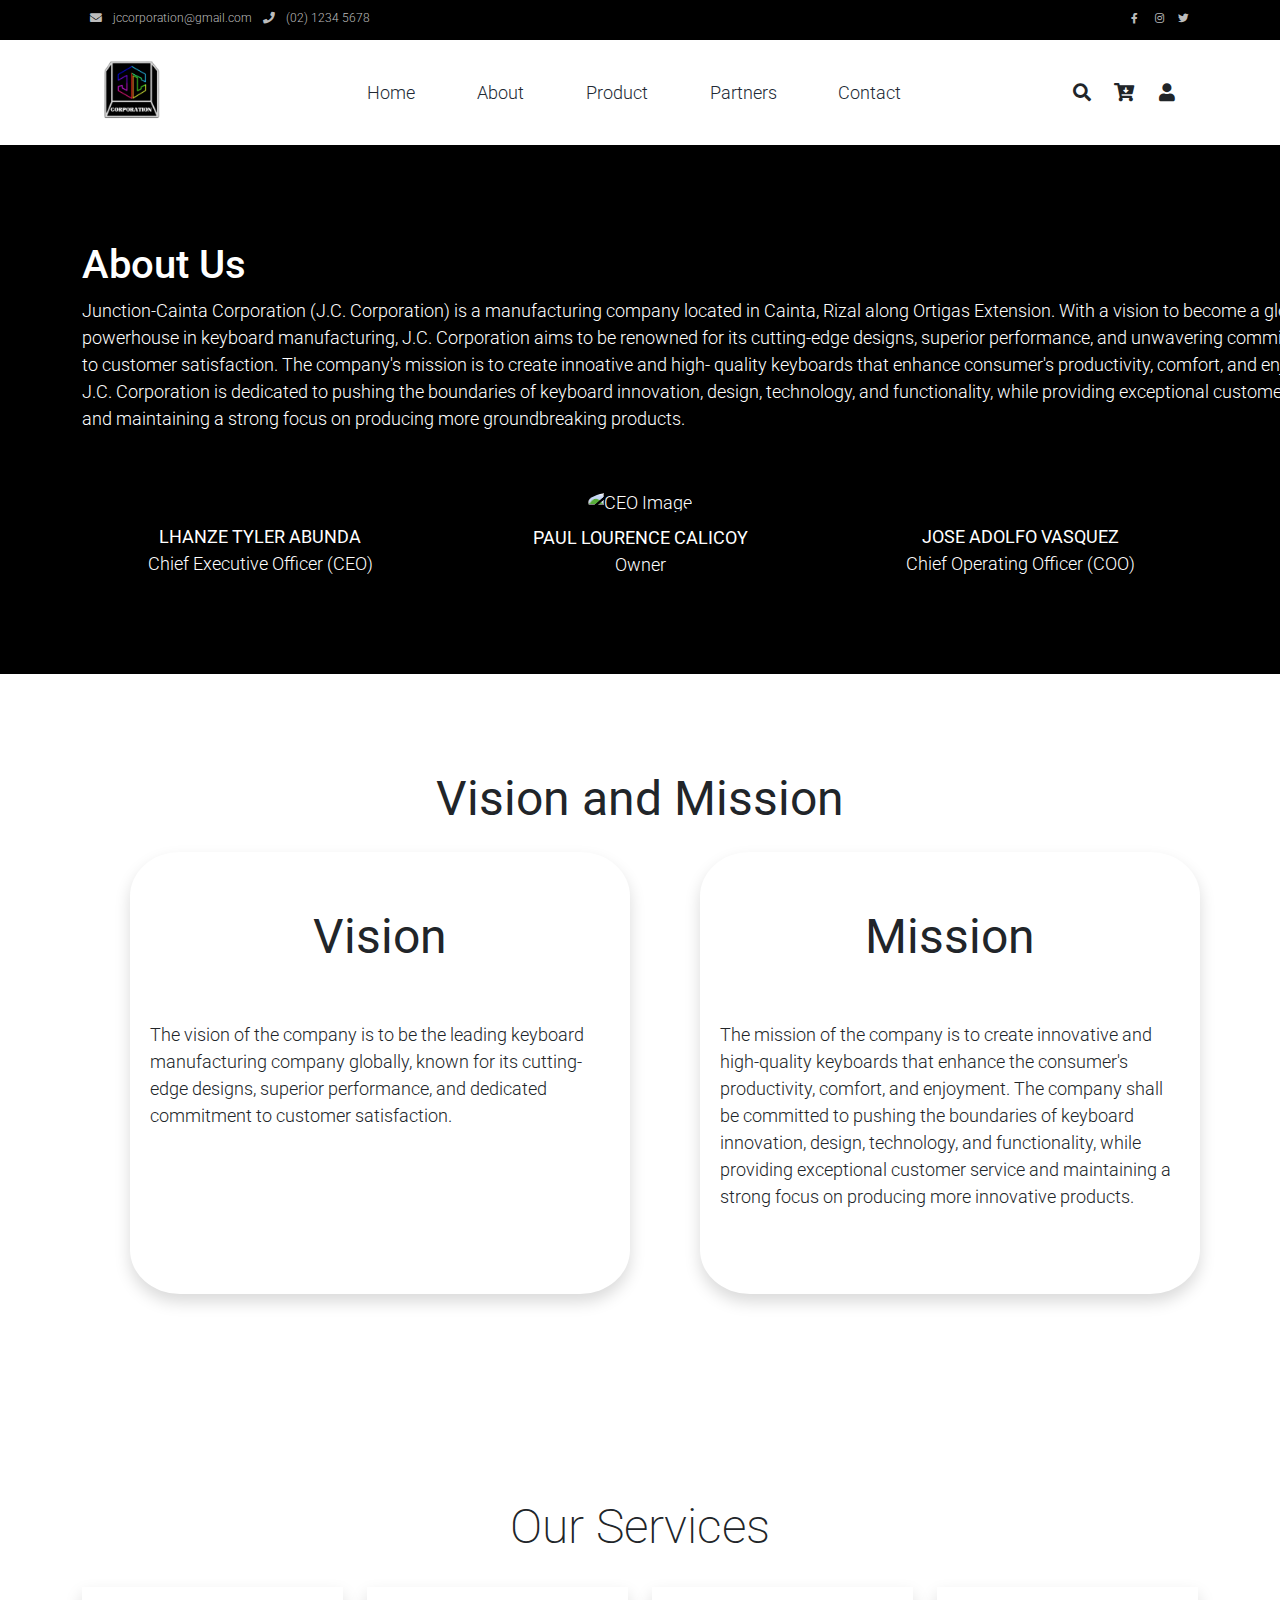
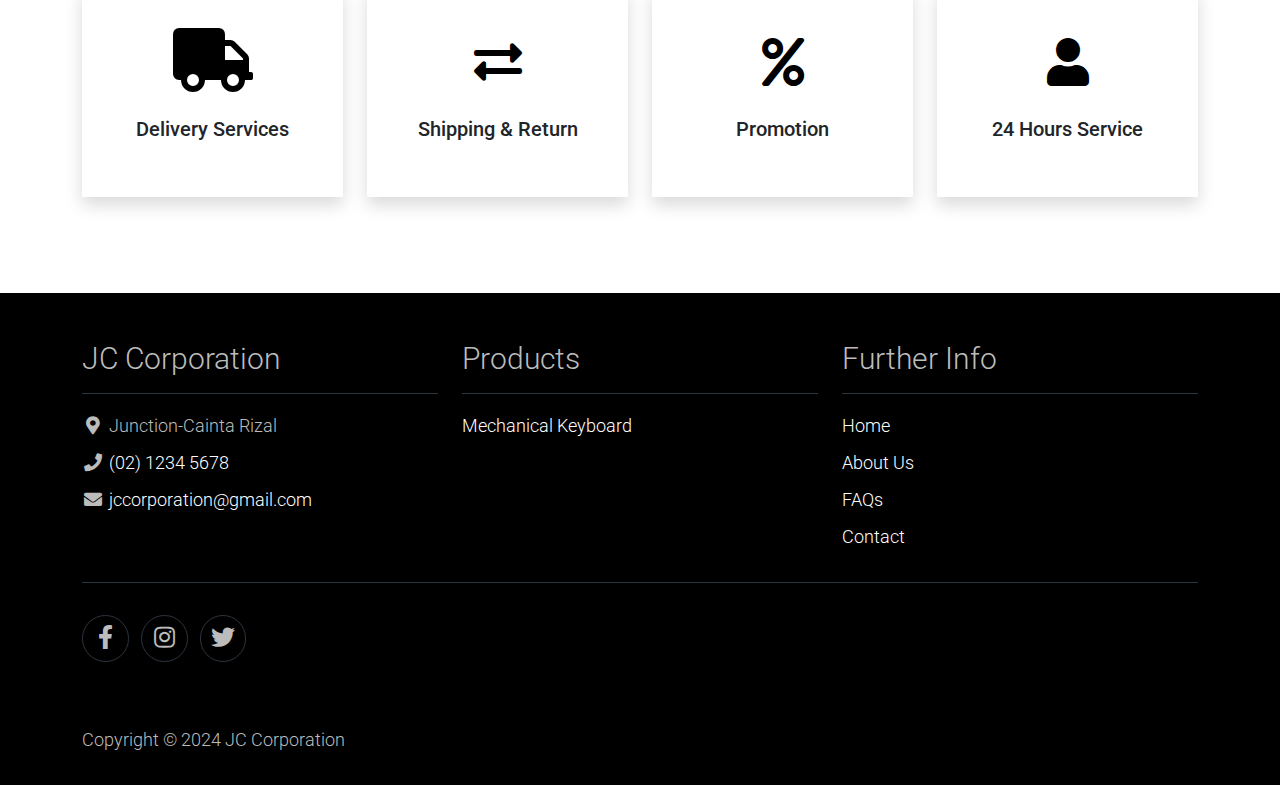
==== About.html @ bfe40055 "About.html" ====
<!DOCTYPE html>
<html lang="en">

<head>
    <title>JC Corporation - About Page</title>
    <meta charset="utf-8">
    <meta name="viewport" content="width=device-width, initial-scale=1">
    <link rel="apple-touch-icon" href="assets/img/apple-icon.png">
    <link rel="shortcut icon" type="image/x-icon" href="Logo.png">
    <link rel="stylesheet" href="assets/css/bootstrap.min.css">
    <link rel="stylesheet" href="assets/css/templatemo.css">
    <link rel="stylesheet" href="assets/css/custom.css">
    <link rel="stylesheet" href="https://fonts.googleapis.com/css2?family=Roboto:wght@100;200;300;400;500;700;900&display=swap">
    <link rel="stylesheet" href="assets/css/fontawesome.min.css">

<style>
    img {
        width: 100px;
        height: auto;
    }
    .a-link:hover {
        text-decoration: underline;
    }
</style>
</head>

<body>
    <nav class="navbar navbar-expand-lg bg-dark navbar-light d-none d-lg-block" id="templatemo_nav_top">
        <div class="container text-light">
            <div class="w-100 d-flex justify-content-between">
                <div>
                    <i class="fa fa-envelope mx-2"></i>
                    <a class="navbar-sm-brand text-light text-decoration-none" href="mailto:info@company.com">jccorporation@gmail.com</a>
                    <i class="fa fa-phone mx-2"></i>
                    <a class="navbar-sm-brand text-light text-decoration-none" href="tel:010-020-0340">(02) 1234 5678</a>
                </div>
                <div>
                    <a class="text-light" href="https://fb.com/templatemo" target="_blank" rel="sponsored"><i class="fab fa-facebook-f fa-sm fa-fw me-2"></i></a>
                    <a class="text-light" href="https://www.instagram.com/" target="_blank"><i class="fab fa-instagram fa-sm fa-fw me-2"></i></a>
                    <a class="text-light" href="https://twitter.com/" target="_blank"><i class="fab fa-twitter fa-sm fa-fw me-2"></i></a>
                </div>
            </div>
        </div>
    </nav>

    <nav class="navbar navbar-expand-lg navbar-light shadow" id="templatemo_main_nav">
        <div class="container d-flex justify-content-between align-items-center">

            <a class="navbar-brand text-success logo h1 align-self-center" href="index.html">
                <img src="Logo.png" alt="">
            </a>

            <button class="navbar-toggler border-0" type="button" data-bs-toggle="collapse" data-bs-target="#templatemo_main_nav" aria-controls="navbarSupportedContent" aria-expanded="false" aria-label="Toggle navigation">
                <span class="navbar-toggler-icon"></span>
            </button>

            <div class="align-self-center collapse navbar-collapse flex-fill  d-lg-flex justify-content-lg-between" id="templatemo_main_nav">
                <div class="flex-fill">
                    <ul class="nav navbar-nav d-flex justify-content-between mx-lg-auto">
                        <li class="nav-item">
                            <a class="a-link nav-link" href="index.html">Home</a>
                        </li>
                        <li class="nav-item">
                            <a class="a-link nav-link" href="About.html">About</a>
                        </li>
                        <li class="nav-item">
                            <a class="a-link nav-link" href="Product.html">Product</a>
                        </li>
                        <li class="nav-item">
                            <a class="a-link nav-link" href="Partners.html">Partners</a>
                        </li>
                        <li class="nav-item">
                            <a class="a-link nav-link" href="Contacts.html">Contact</a>
                        </li>
                    </ul>
                </div>
                <div class="navbar align-self-center d-flex">
                    <div class="d-lg-none flex-sm-fill mt-3 mb-4 col-7 col-sm-auto pr-3">
                        <div class="input-group">
                            <input type="text" class="form-control" id="inputMobileSearch" placeholder="Search ...">
                            <div class="input-group-text">
                                <i class="fa fa-fw fa-search"></i>
                            </div>
                        </div>
                    </div>
                    <a class="nav-icon d-none d-lg-inline" href="#" data-bs-toggle="modal" data-bs-target="#templatemo_search">
                        <i class="fa fa-fw fa-search text-dark mr-2"></i>
                    </a>
                    <a class="nav-icon position-relative text-decoration-none" href="#">
                        <i class="fa fa-fw fa-cart-arrow-down text-dark mr-1"></i>
                        <span class="position-absolute top-0 left-100 translate-middle badge rounded-pill bg-light text-dark"></span>
                    </a>
                    <a class="nav-icon position-relative text-decoration-none" href="#">
                        <i class="fa fa-fw fa-user text-dark mr-3"></i>
                        <span class="position-absolute top-0 left-100 translate-middle badge rounded-pill bg-light text-dark"></span>
                    </a>
                </div>
            </div>

        </div>
    </nav>


    <div class="modal fade bg-white" id="templatemo_search" tabindex="-1" role="dialog" aria-labelledby="exampleModalLabel" aria-hidden="true">
        <div class="modal-dialog modal-lg" role="document">
            <div class="w-100 pt-1 mb-5 text-right">
                <button type="button" class="btn-close" data-bs-dismiss="modal" aria-label="Close"></button>
            </div>
            <form action="" method="get" class="modal-content modal-body border-0 p-0">
                <div class="input-group mb-2">
                    <input type="text" class="form-control" id="inputModalSearch" name="q" placeholder="Search ...">
                    <button type="submit" class="input-group-text bg-success text-light">
                        <i class="fa fa-fw fa-search text-white"></i>
                    </button>
                </div>
            </form>
        </div>
    </div>



     <section class="bg-success py-5">
    <div class="container">
        <div class="row align-items-center py-5">
            <div class="col-md-8 text-white">
                <h1>About Us</h1>
                <p style="white-space: nowrap; margin-bottom: 40px;">
                    Junction-Cainta Corporation (J.C. Corporation) is a manufacturing company located in Cainta, Rizal along Ortigas Extension.
                    With a vision to become a global <br>powerhouse in keyboard manufacturing, J.C. Corporation aims to be renowned for its cutting-edge designs,
                    superior performance, and unwavering commitment <br>to customer satisfaction. The company's mission is to create innoative and high- 
                    quality keyboards that enhance consumer's productivity, comfort, and enjoyment. <br> J.C. Corporation is dedicated to pushing the boundaries of 
                    keyboard innovation, design, technology, and functionality, while providing exceptional customer service <br> and maintaining a strong focus on producing 
                    more groundbreaking products.
                </p>
            </div> 
            <div class="col-md-12 text-center text-white mt-3">
                <div class="row">
                    <div class="col-md-4">
                        <img src="LA.png" alt="" style="width: 250px; height: auto; border-radius: 50%;">
                        <div class="mt-2">
                            <b>LHANZE TYLER ABUNDA</b><br>
                            <span>Chief Executive Officer (CEO)</span>
                        </div>
                    </div>
                    <div class="col-md-4 text-center text-white">
                        <img src="ha.png" style="width: 250px; height: auto; border-radius: 50%;" alt="CEO Image">
                        <div class="mt-2">
                            <b>PAUL LOURENCE CALICOY</b><br>
                            <span>Owner</span>
                        </div>
                    </div>
                    <div class="col-md-4">
                        <img src="JV.png" alt="" style="width: 250px; height: auto; border-radius: 50%;">
                        <div class="mt-2">
                            <b>JOSE ADOLFO VASQUEZ</b><br>
                            <span>Chief Operating Officer (COO)</span>
                        </div>
                    </div>
                </div>
            </div>
        </div>
    </div>
</section>

<section class="container py-5">
    <div class="row text-center pt-5 pb-3">
        <div class="col-lg-6 m-auto">
            <h1 class="h1"><b>Vision and Mission</b></h1>
        </div>
    </div>
    <div class="row" style="margin-bottom: 60px;">

            <div class="col-md-5 mx-auto">
                <div class="h-100 py-5 services-icon-wap shadow" style="width: 500px; border-radius: 10%;">
                    <div class="h1 text-success text-center"></div>
                    <h1 class="h1 text-center"><b>Vision</b></h1><br>
                    <p style="padding: 20px;">The vision of the company is to be the leading keyboard manufacturing company globally, 
                        known for its cutting-edge designs, superior performance, and dedicated commitment to customer satisfaction.</p>
                </div>
            </div>
        
            <div class="col-md-5 mx-auto">
                <div class="h-100 py-5 services-icon-wap shadow" style="width: 500px; border-radius: 10%;">
                    <div class="h1 text-success text-center"></div>
                    <h1 class="h1 text-center"><b>Mission</b></h1><br>
                    <p style="padding: 20px;">The mission of the company is to create innovative and high-quality keyboards that enhance the consumer's productivity, comfort, 
                        and enjoyment. The company shall be committed to pushing the boundaries of keyboard innovation, design, technology, and functionality, 
                        while providing exceptional customer service and maintaining a strong focus on producing more innovative products.</p>
                </div>
            </div>
           
    </div>
</section>

    <section class="container py-5">
        <div class="row text-center pt-5 pb-3">
            <div class="col-lg-6 m-auto">
                <h1 class="h1">Our Services</h1>
                <p>
                </p>
            </div>
        </div>
        <div class="row">

            <div class="col-md-6 col-lg-3 pb-5">
                <div class="h-100 py-5 services-icon-wap shadow">
                    <div class="h1 text-success text-center"><i class="fa fa-truck fa-lg"></i></div>
                    <h2 class="h5 mt-4 text-center">Delivery Services</h2>
                </div>
            </div>

            <div class="col-md-6 col-lg-3 pb-5">
                <div class="h-100 py-5 services-icon-wap shadow">
                    <div class="h1 text-success text-center"><i class="fas fa-exchange-alt"></i></div>
                    <h2 class="h5 mt-4 text-center">Shipping & Return</h2>
                </div>
            </div>

            <div class="col-md-6 col-lg-3 pb-5">
                <div class="h-100 py-5 services-icon-wap shadow">
                    <div class="h1 text-success text-center"><i class="fa fa-percent"></i></div>
                    <h2 class="h5 mt-4 text-center">Promotion</h2>
                </div>
            </div>

            <div class="col-md-6 col-lg-3 pb-5">
                <div class="h-100 py-5 services-icon-wap shadow">
                    <div class="h1 text-success text-center"><i class="fa fa-user"></i></div>
                    <h2 class="h5 mt-4 text-center">24 Hours Service</h2>
                </div>
            </div>
        </div>
    </section>
                                    <div class="carousel-item">
                                        <div class="row">
                                            <div class="col-3 p-md-5">
                                                <a href="#"><img class="img-fluid brand-img" src="assets/img/brand_01.png" alt="Brand Logo"></a>
                                            </div>
                                            <div class="col-3 p-md-5">
                                                <a href="#"><img class="img-fluid brand-img" src="assets/img/brand_02.png" alt="Brand Logo"></a>
                                            </div>
                                            <div class="col-3 p-md-5">
                                                <a href="#"><img class="img-fluid brand-img" src="assets/img/brand_03.png" alt="Brand Logo"></a>
                                            </div>
                                            <div class="col-3 p-md-5">
                                                <a href="#"><img class="img-fluid brand-img" src="assets/img/brand_04.png" alt="Brand Logo"></a>
                                            </div>
                                        </div>
                                    </div>

                                    <div class="carousel-item">
                                        <div class="row">
                                            <div class="col-3 p-md-5">
                                                <a href="#"><img class="img-fluid brand-img" src="assets/img/brand_01.png" alt="Brand Logo"></a>
                                            </div>
                                            <div class="col-3 p-md-5">
                                                <a href="#"><img class="img-fluid brand-img" src="assets/img/brand_02.png" alt="Brand Logo"></a>
                                            </div>
                                            <div class="col-3 p-md-5">
                                                <a href="#"><img class="img-fluid brand-img" src="assets/img/brand_03.png" alt="Brand Logo"></a>
                                            </div>
                                            <div class="col-3 p-md-5">
                                                <a href="#"><img class="img-fluid brand-img" src="assets/img/brand_04.png" alt="Brand Logo"></a>
                                            </div>
                                        </div>
                                    </div>


                                </div>

                </div>
            </div>
        </div>
    </section>

    <footer class="bg-dark" id="tempaltemo_footer">
        <div class="container">
            <div class="row">

                <div class="col-md-4 pt-5">
                    <h2 class="h2 text-light border-bottom pb-3 border-light">JC Corporation</h2>
                    <ul class="list-unstyled text-light footer-link-list">
                        <li>
                            <i class="fas fa-map-marker-alt fa-fw"></i>
                            Junction-Cainta Rizal
                        </li>
                        <li>
                            <i class="fa fa-phone fa-fw"></i>
                            <a class="text-decoration-none" href="tel:010-020-0340">(02) 1234 5678</a>
                        </li>
                        <li>
                            <i class="fa fa-envelope fa-fw"></i>
                            <a class="text-decoration-none" href="mailto:info@company.com">jccorporation@gmail.com</a>
                        </li>
                    </ul>
                </div>

                <div class="col-md-4 pt-5">
                    <h2 class="h2 text-light border-bottom pb-3 border-light">Products</h2>
                    <ul class="list-unstyled text-light footer-link-list">
                        <li><a class="text-decoration-none" href="#">Mechanical Keyboard</a></li>
                    </ul>
                </div>

                <div class="col-md-4 pt-5">
                    <h2 class="h2 text-light border-bottom pb-3 border-light">Further Info</h2>
                    <ul class="list-unstyled text-light footer-link-list">
                        <li><a class="text-decoration-none" href="#">Home</a></li>
                        <li><a class="text-decoration-none" href="#">About Us</a></li>
                        <li><a class="text-decoration-none" href="#">FAQs</a></li>
                        <li><a class="text-decoration-none" href="#">Contact</a></li>
                    </ul>
                </div>

            </div>

            <div class="row text-light mb-4">
                <div class="col-12 mb-3">
                    <div class="w-100 my-3 border-top border-light"></div>
                </div>
                <div class="col-auto me-auto">
                    <ul class="list-inline text-left footer-icons">
                        <li class="list-inline-item border border-light rounded-circle text-center">
                            <a rel="nofollow" class="text-light text-decoration-none" target="_blank" href="http://fb.com/templatemo"><i class="fab fa-facebook-f fa-lg fa-fw"></i></a>
                        </li>
                        <li class="list-inline-item border border-light rounded-circle text-center">
                            <a class="text-light text-decoration-none" target="_blank" href="https://www.instagram.com/"><i class="fab fa-instagram fa-lg fa-fw"></i></a>
                        </li>
                        <li class="list-inline-item border border-light rounded-circle text-center">
                            <a class="text-light text-decoration-none" target="_blank" href="https://twitter.com/"><i class="fab fa-twitter fa-lg fa-fw"></i></a>
                        </li>
                    </ul>
                </div>
                <div class="col-auto">
         
                    <div class="input-group mb-2">
                        <class form-control bg-dark border-light id="" placeholder="">
                    </div>
                </div>
            </div>
        </div>

        <div class="w-100 bg-black py-3">
            <div class="container">
                <div class="row pt-2">
                    <div class="col-12">
                        <p class="text-left text-light">
                            Copyright &copy; 2024 JC Corporation
                        </p>
                    </div>
                </div>
            </div>
        </div>

    </footer>

    <script src="assets/js/jquery-1.11.0.min.js"></script>
    <script src="assets/js/jquery-migrate-1.2.1.min.js"></script>
    <script src="assets/js/bootstrap.bundle.min.js"></script>
    <script src="assets/js/templatemo.js"></script>
    <script src="assets/js/custom.js"></script>
    <script>
        var prevScrollpos = window.pageYOffset;
        var templatemo_main_nav = document.getElementById("templatemo_main_nav");

        window.onscroll = function () {
            var currentScrollPos = window.pageYOffset;

            if (prevScrollpos > currentScrollPos) {
                templatemo_main_nav.classList.remove("scroll-up");
            } else {
                templatemo_main_nav.classList.add("scroll-up");
            }

            if (currentScrollPos === 0) {
                templatemo_main_nav.classList.remove("fixed-top");
            } else {
                templatemo_main_nav.classList.add("fixed-top");
            }

            prevScrollpos = currentScrollPos;
        };
    </script>

</body>

</html>
---- assets/css/templatemo.css ----
/*

TemplateMo 559 Zay Shop

https://templatemo.com/tm-559-zay-shop

---------------------------------------------
Table of contents
------------------------------------------------
1. Typography
2. General
3. Nav
4. Hero Carousel
5. Accordion
6. Shop
7. Product
8. Carousel Hero
9. Carousel Brand
10. Services
11. Contact map
12. Footer
13. Small devices (landscape phones, 576px and up)
14. Medium devices (tablets, 768px and up)
15. Large devices (desktops, 992px and up)
16. Extra large devices (large desktops, 1200px and up)
--------------------------------------------- */




/* Typography */
body, ul, li, p, a, label, input, div {
  font-family: 'Roboto', sans-serif;
  font-size: 18px !important;
  font-weight: 300 !important;
}
.h1 {
  font-family: 'Roboto', sans-serif;
  font-size: 48px !important;
  font-weight: 200 !important;
}
.h2 {
  font-family: 'Roboto', sans-serif;
  font-size: 30px !important;
  font-weight: 300;
}
.h3 {
  font-family: 'Roboto', sans-serif;
  font-size: 22px !important;
}
/* General */
.logo { font-weight: 500 !important;}
.text-warning {  color: #ede861 !important;}
.text-muted { color: #bcbcbc !important;}
.text-success { color: #000000 !important;}
.text-light { color: #bcbcbc !important;}
.bg-dark { background-color: #000000 !important;}
.bg-light { background-color: #e9eef5 !important;}
.bg-black { background-color: #000000 !important;}
.bg-success { background-color: #000000 !important;}
.btn-success {
  background-color: #000000 !important;
  border-color: #000000 !important;
}
.pagination .page-link:hover {color: #000;}
.pagination .page-link:hover, .pagination .page-link.active {
  background-color: #000000;
  color: #fff;
}
/* Nav */
#templatemo_nav_top { min-height: 40px;}
#templatemo_nav_top * { font-size: .9em !important;}
#templatemo_main_nav a { color: #212934;}
#templatemo_main_nav a:hover { color: #000000;}
#templatemo_main_nav .navbar .nav-icon { margin-right: 20px;}

/* Hero Carousel */
#template-mo-zay-hero-carousel { background: #efefef !important;}
/* Accordion */
.templatemo-accordion a { color: #000;}
.templatemo-accordion a:hover { color: #333d4a;}  
/* Shop */
.shop-top-menu a:hover { color: #ffffff !important;}
/* Product */
.product-wap { box-shadow: 0px 5px 10px 0px rgba(0, 0, 0, 0.10);}
.product-wap .product-color-dot.color-dot-red { background:#f71515;}
.product-wap .product-color-dot.color-dot-blue { background:#6db4fe;}
.product-wap .product-color-dot.color-dot-black { background:#000000;}
.product-wap .product-color-dot.color-dot-light { background:#e0e0e0;}
.product-wap .product-color-dot.color-dot-green { background:#000000;}
.card.product-wap .card .product-overlay {
  background: rgba(0,0,0,.2);
  visibility: hidden;
  opacity: 0;
  transition: .3s;
}
.card.product-wap:hover .card .product-overlay {
  visibility: visible;
  opacity: 1;
}
.card.product-wap a { color: #000;}
#carousel-related-product .slick-slide:focus { outline: none !important;}
#carousel-related-product .slick-dots li button:before {
  font-size: 15px;
  margin-top: 20px;
}
/* Brand */
.brand-img {
  filter: grayscale(100%);
  opacity: 0.5;
  transition: .5s;
}
.brand-img:hover {
  filter: grayscale(0%);
  opacity: 1;
}
/* Carousel Hero */
#template-mo-zay-hero-carousel .carousel-indicators li {
  margin-top: -50px;
  background-color: #000000;
}
#template-mo-zay-hero-carousel .carousel-control-next i,
#template-mo-zay-hero-carousel .carousel-control-prev i {
  color: #000000 !important;
  font-size: 2.8em !important;
}
/* Services */
.services-icon-wap {transition: .3s;}
.services-icon-wap:hover, .services-icon-wap:hover i {color: #fff;}
.services-icon-wap:hover {background: #000000;}
/* Contact map */
.leaflet-control a, .leaflet-control { font-size: 10px !important;}
.form-control { border: 1px solid #e8e8e8;}
/* Footer */
#tempaltemo_footer a { color: #ffffff;}
#tempaltemo_footer a:hover { color: #ffffff;}
#tempaltemo_footer ul.footer-link-list li { padding-top: 10px;}
#tempaltemo_footer ul.footer-icons li {
  width: 2.6em;
  height: 2.6em;
  line-height: 2.6em;
}
#tempaltemo_footer ul.footer-icons li:hover {
  background-color: #bcbcbc;
  transition: .5s;
}
#tempaltemo_footer ul.footer-icons li:hover i {
  color: #212934;
  transition: .5s;
}
#tempaltemo_footer .border-light { border-color: #2d343f !important;}
/*
// Extra small devices (portrait phones, less than 576px)
// No media query since this is the default in Bootstrap
*/
/* Small devices (landscape phones, 576px and up)*/
.product-wap .h3, .product-wap li, .product-wap i, .product-wap p {
  font-size: 12px !important;
}
.product-wap .product-color-dot {
  width: 6px;
  height: 6px;
}

@media (min-width: 576px) {
  .tempaltemo-carousel .h1 { font-size: 1em !important;}
}

/*// Medium devices (tablets, 768px and up)*/
@media (min-width: 768px) {
  #templatemo_main_nav .navbar-nav {max-width: 450px;}
 }

/* Large devices (desktops, 992px and up)*/
@media (min-width: 992px) {
  #templatemo_main_nav .navbar-nav {max-width: 550px;}
  #template-mo-zay-hero-carousel .carousel-item {min-height: 30rem !important;}
  .product-wap .h3, .product-wap li, .product-wap i, .product-wap p {font-size: 18px !important;}
  .product-wap .product-color-dot {
    width: 12px;
    height: 12px;
  }
}

/* Extra large devices (large desktops, 1200px and up)*/
@media (min-width: 1200px) {}
 .logo-img {
        width: 100px;
        height: auto;
    }

.image-container {
    position: relative;
    overflow: hidden;
    transition: transform 0.3s ease-in-out;
}

.image-container:hover {
    transform: scale(1.2); 
}

img {
    width: 100%;
    height: 100%;
    object-fit: cover;
    transition: transform 0.3s ease-in-out;
}

.image-container:hover img {
    transform: scale(1.2); 
}
.a-link:hover {
    text-decoration: underline;
}
#templatemo_main_nav {
            transition: background-color 0.3s ease-in-out;
            background-color: #ffffff;
        }

        #templatemo_main_nav.scroll-up {
            background-color: #ffffff !important;
        }

        #templatemo_main_nav.fixed-top {
            position: fixed;
            top: 0;
            width: 100%;
            z-index: 1000;
        }
---- assets/css/custom.css ----
/*
Custom Css
*/
img {
    width: 150px;
    height: auto;
}
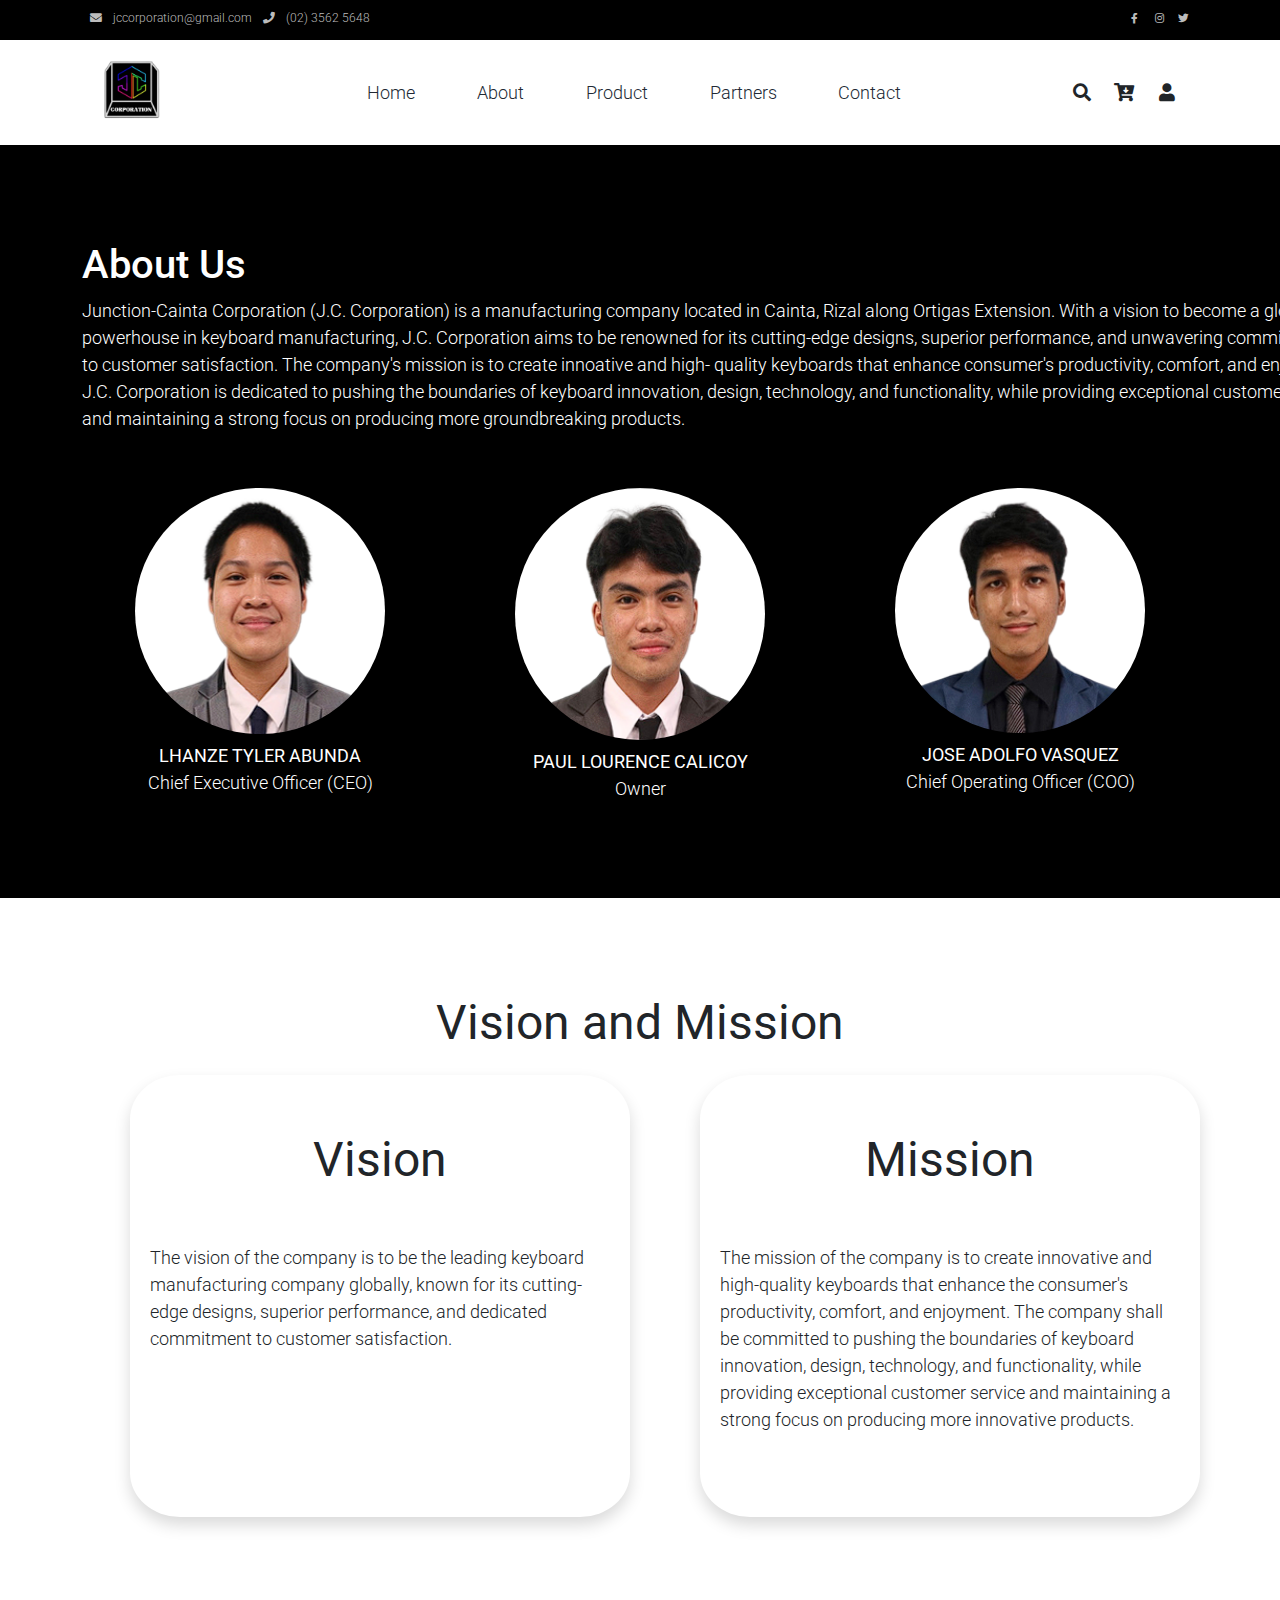
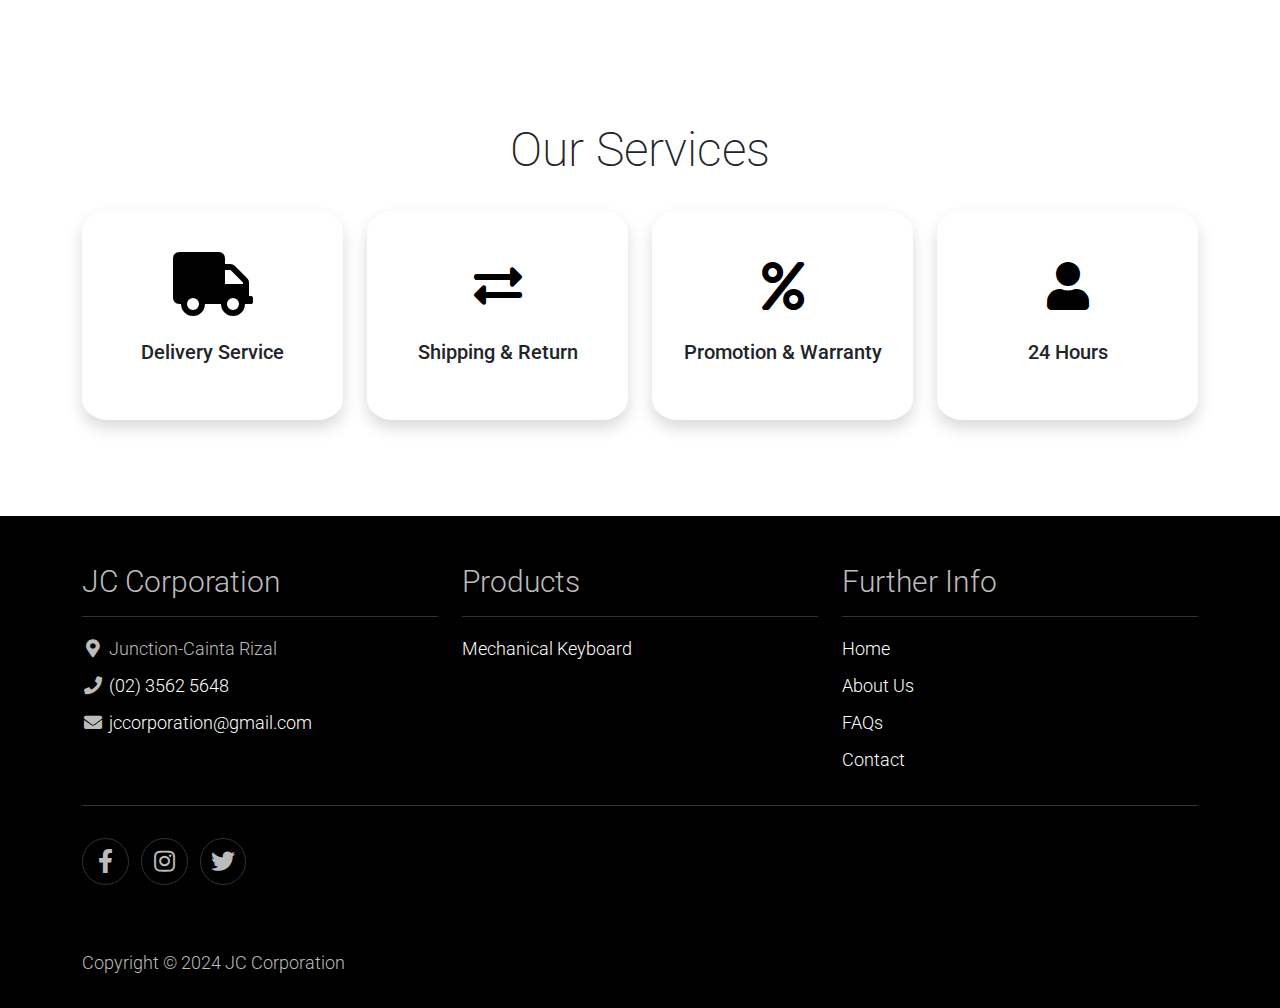
==== commit dbb66871: "About.html" ====
--- a/About.html
+++ b/About.html
@@ -32,7 +32,7 @@
                     <i class="fa fa-envelope mx-2"></i>
                     <a class="navbar-sm-brand text-light text-decoration-none" href="mailto:info@company.com">jccorporation@gmail.com</a>
                     <i class="fa fa-phone mx-2"></i>
-                    <a class="navbar-sm-brand text-light text-decoration-none" href="tel:010-020-0340">(02) 1234 5678</a>
+                    <a class="navbar-sm-brand text-light text-decoration-none" href="tel:010-020-0340">(02) 3562 5648</a>
                 </div>
                 <div>
                     <a class="text-light" href="https://fb.com/templatemo" target="_blank" rel="sponsored"><i class="fab fa-facebook-f fa-sm fa-fw me-2"></i></a>
@@ -203,30 +203,30 @@
         <div class="row">
 
             <div class="col-md-6 col-lg-3 pb-5">
-                <div class="h-100 py-5 services-icon-wap shadow">
+                <div class="h-100 py-5 services-icon-wap shadow" style="border-radius: 10%;">
                     <div class="h1 text-success text-center"><i class="fa fa-truck fa-lg"></i></div>
-                    <h2 class="h5 mt-4 text-center">Delivery Services</h2>
+                    <h2 class="h5 mt-4 text-center">Delivery Service</h2>
                 </div>
             </div>
 
             <div class="col-md-6 col-lg-3 pb-5">
-                <div class="h-100 py-5 services-icon-wap shadow">
+                <div class="h-100 py-5 services-icon-wap shadow" style="border-radius: 10%;">
                     <div class="h1 text-success text-center"><i class="fas fa-exchange-alt"></i></div>
                     <h2 class="h5 mt-4 text-center">Shipping & Return</h2>
                 </div>
             </div>
 
             <div class="col-md-6 col-lg-3 pb-5">
-                <div class="h-100 py-5 services-icon-wap shadow">
+                <div class="h-100 py-5 services-icon-wap shadow" style="border-radius: 10%;">
                     <div class="h1 text-success text-center"><i class="fa fa-percent"></i></div>
-                    <h2 class="h5 mt-4 text-center">Promotion</h2>
+                    <h2 class="h5 mt-4 text-center">Promotion & Warranty</h2>
                 </div>
             </div>
 
             <div class="col-md-6 col-lg-3 pb-5">
-                <div class="h-100 py-5 services-icon-wap shadow">
+                <div class="h-100 py-5 services-icon-wap shadow" style="border-radius: 10%;">
                     <div class="h1 text-success text-center"><i class="fa fa-user"></i></div>
-                    <h2 class="h5 mt-4 text-center">24 Hours Service</h2>
+                    <h2 class="h5 mt-4 text-center">24 Hours</h2>
                 </div>
             </div>
         </div>
@@ -286,7 +286,7 @@
                         </li>
                         <li>
                             <i class="fa fa-phone fa-fw"></i>
-                            <a class="text-decoration-none" href="tel:010-020-0340">(02) 1234 5678</a>
+                            <a class="text-decoration-none" href="tel:010-020-0340">(02) 3562 5648</a>
                         </li>
                         <li>
                             <i class="fa fa-envelope fa-fw"></i>
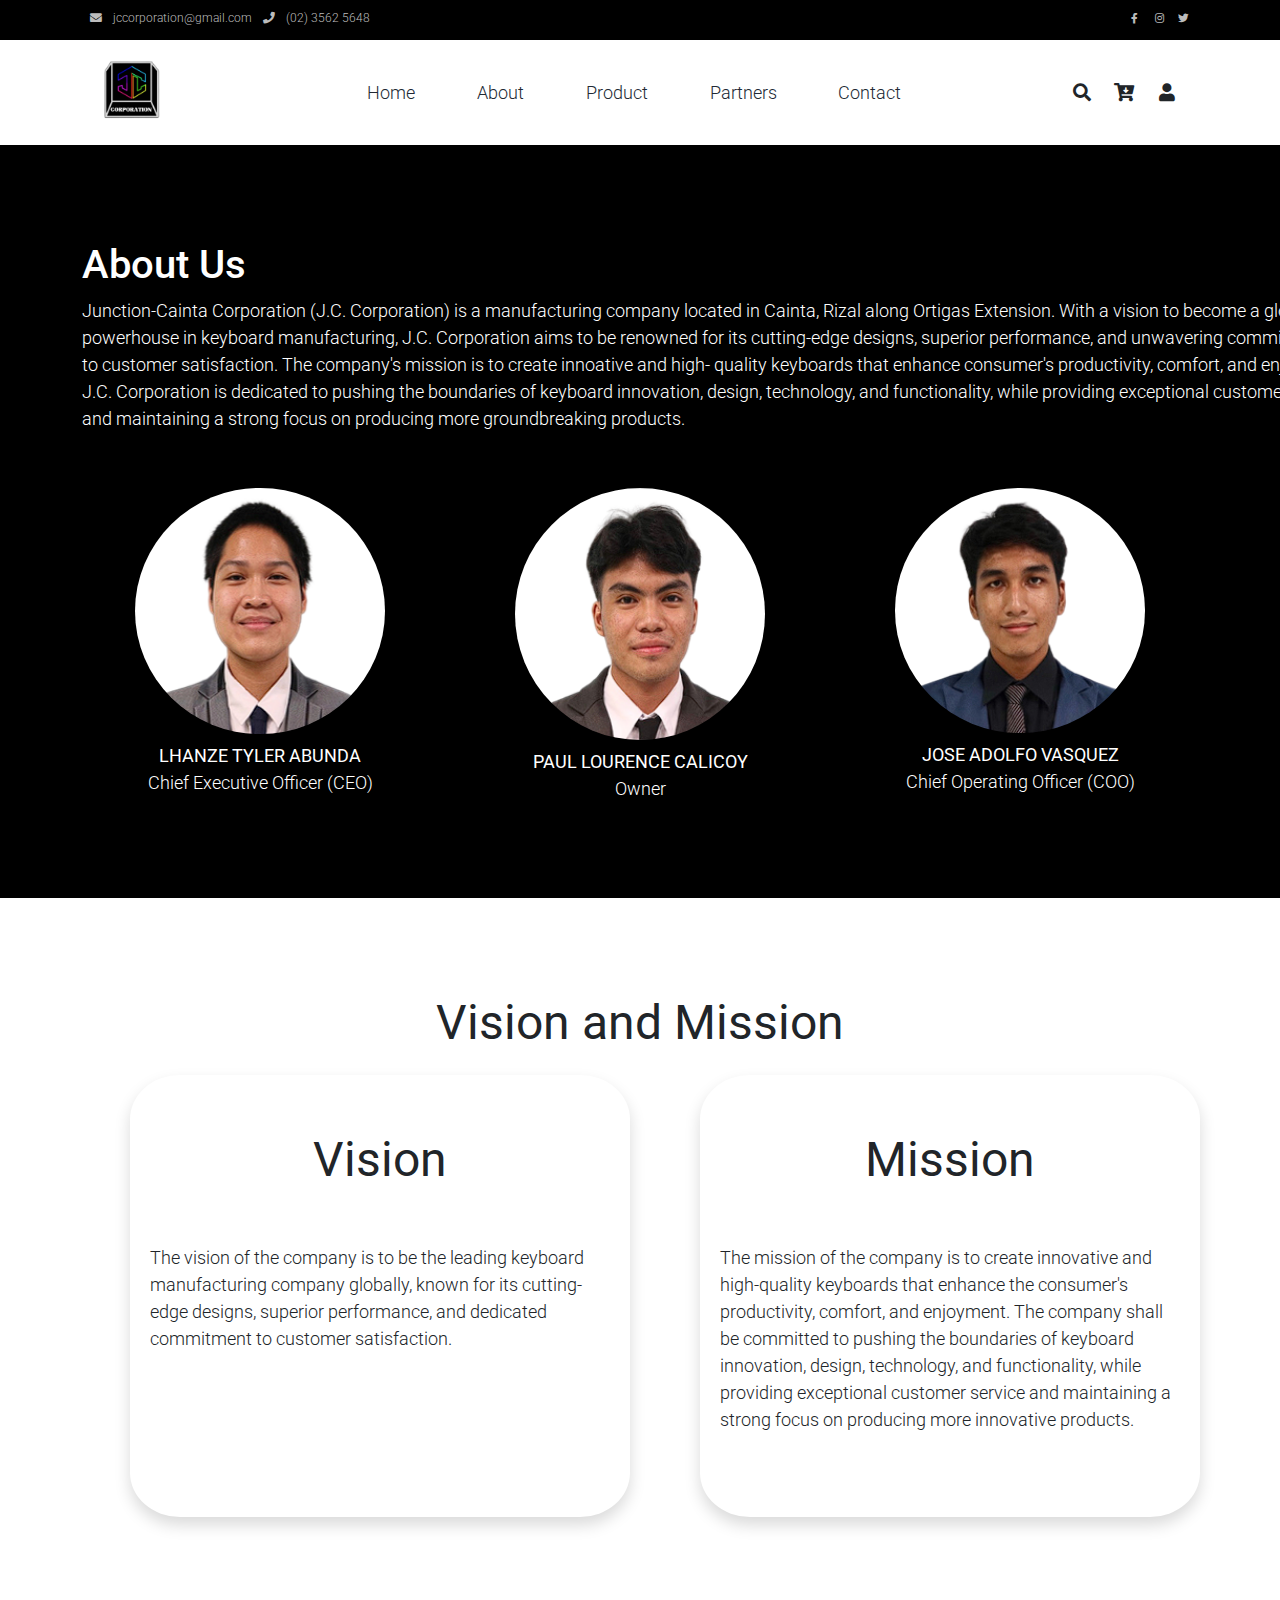
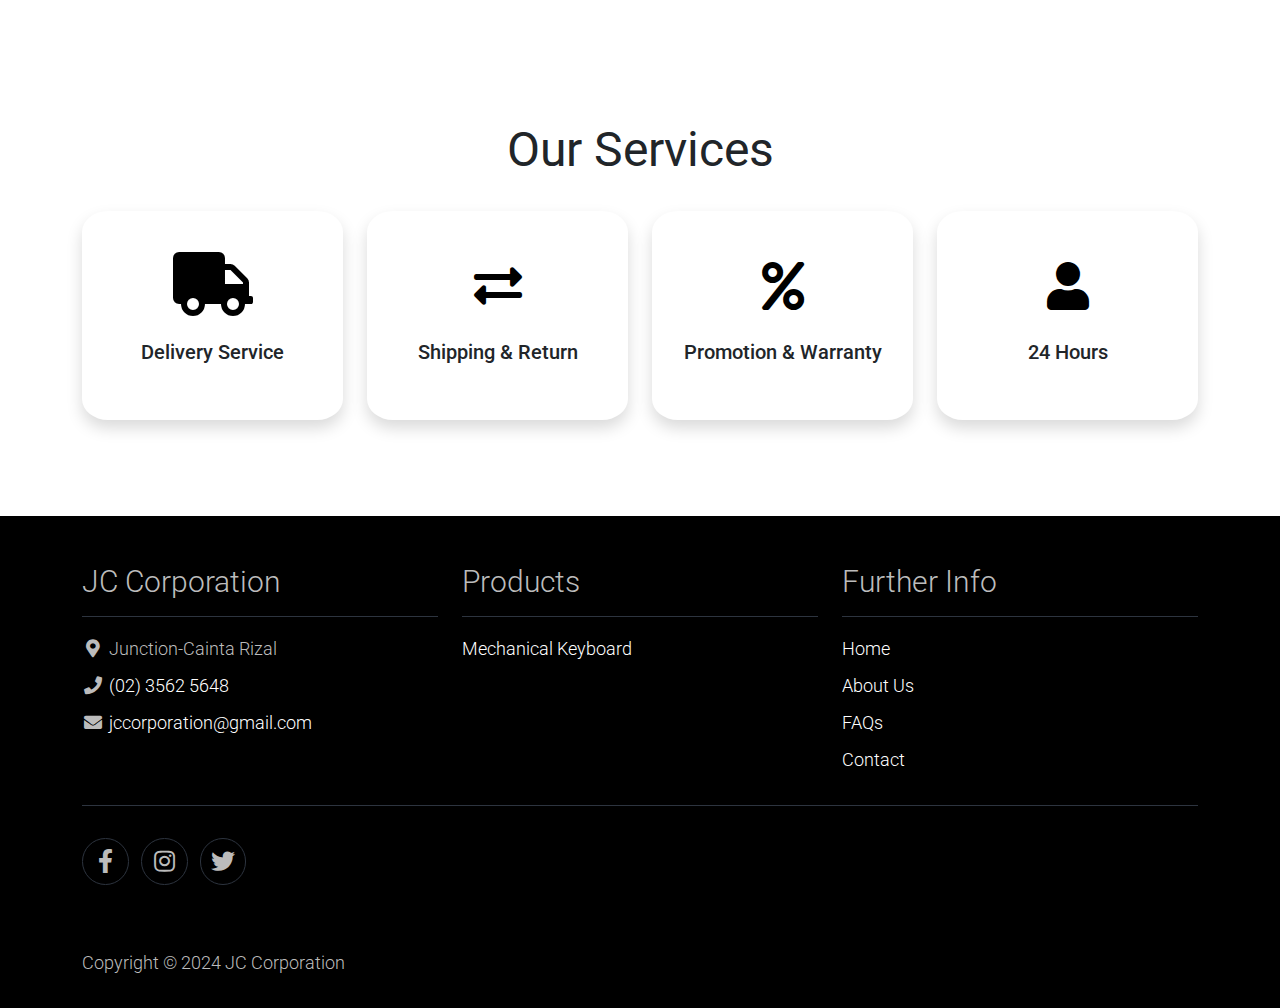
==== commit 8e8f23f5: "About.html" ====
--- a/About.html
+++ b/About.html
@@ -195,7 +195,7 @@
     <section class="container py-5">
         <div class="row text-center pt-5 pb-3">
             <div class="col-lg-6 m-auto">
-                <h1 class="h1">Our Services</h1>
+                <h1 class="h1"><b>Our Services</b></h1>
                 <p>
                 </p>
             </div>
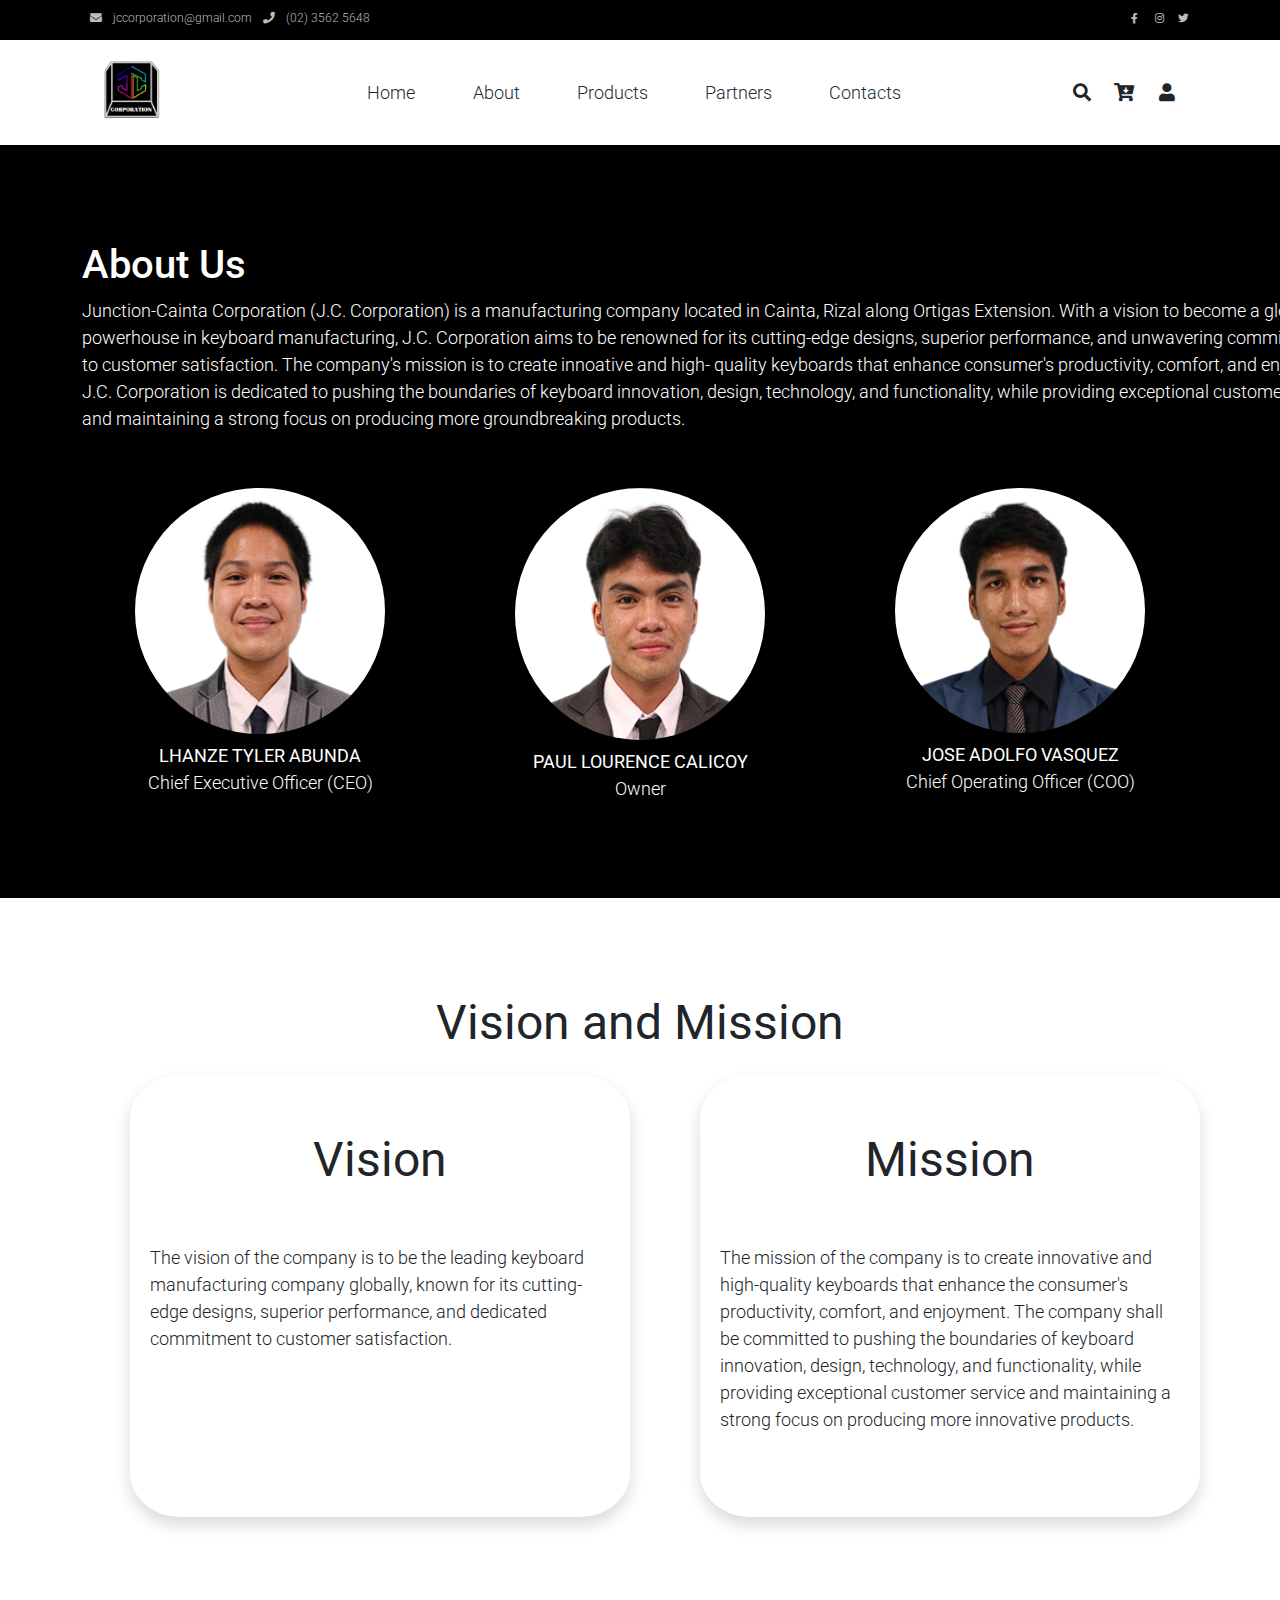
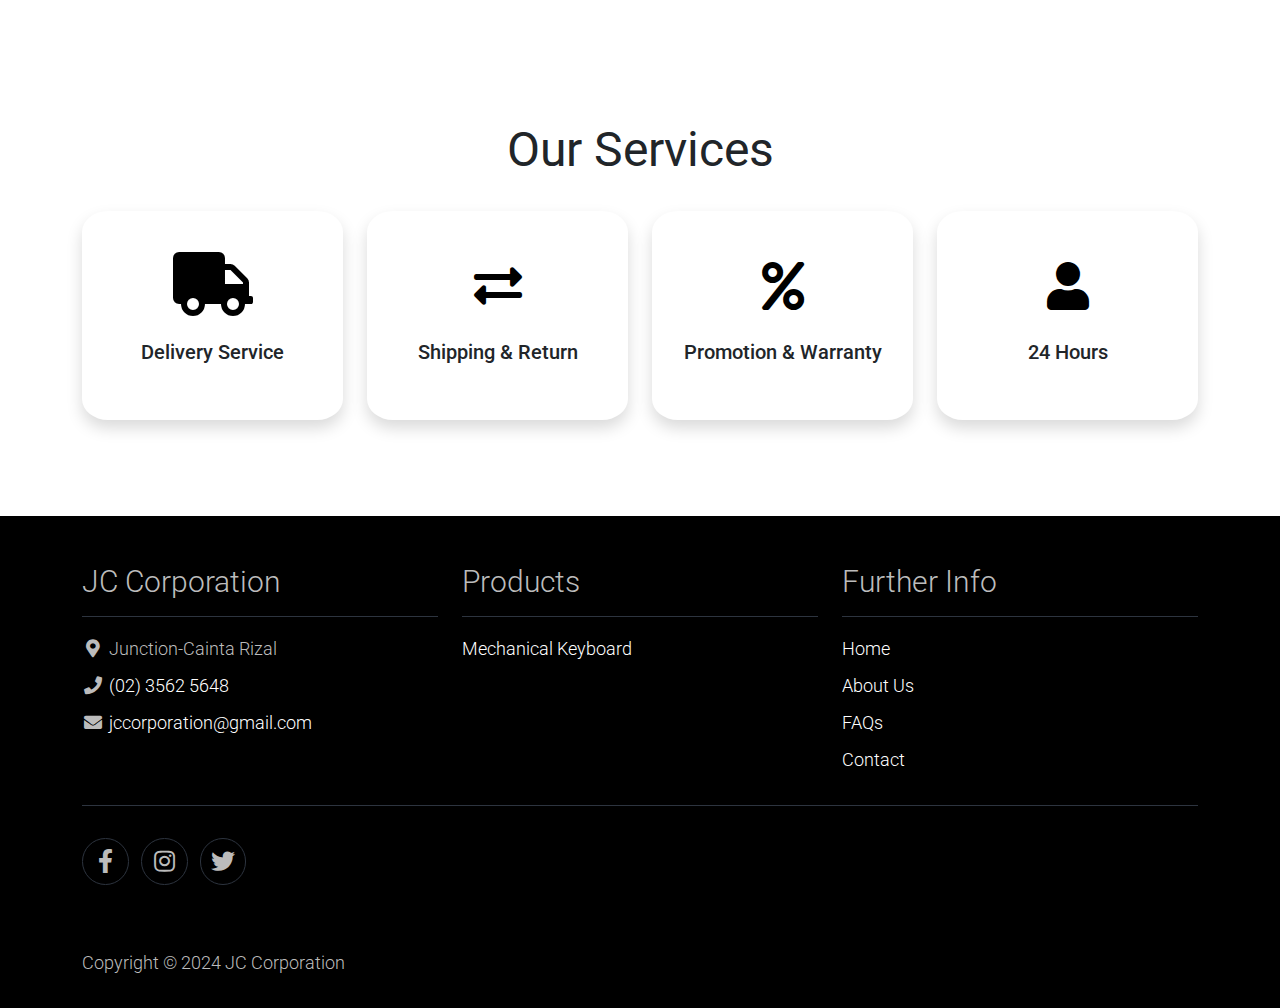
==== commit efd597ec: "About.html" ====
--- a/About.html
+++ b/About.html
@@ -2,7 +2,7 @@
 <html lang="en">
 
 <head>
-    <title>JC Corporation - About Page</title>
+    <title>JC Corporation | About </title>
     <meta charset="utf-8">
     <meta name="viewport" content="width=device-width, initial-scale=1">
     <link rel="apple-touch-icon" href="assets/img/apple-icon.png">
@@ -64,13 +64,13 @@
                             <a class="a-link nav-link" href="About.html">About</a>
                         </li>
                         <li class="nav-item">
-                            <a class="a-link nav-link" href="Product.html">Product</a>
+                            <a class="a-link nav-link" href="Product.html">Products</a>
                         </li>
                         <li class="nav-item">
                             <a class="a-link nav-link" href="Partners.html">Partners</a>
                         </li>
                         <li class="nav-item">
-                            <a class="a-link nav-link" href="Contacts.html">Contact</a>
+                            <a class="a-link nav-link" href="Contacts.html">Contacts</a>
                         </li>
                     </ul>
                 </div>
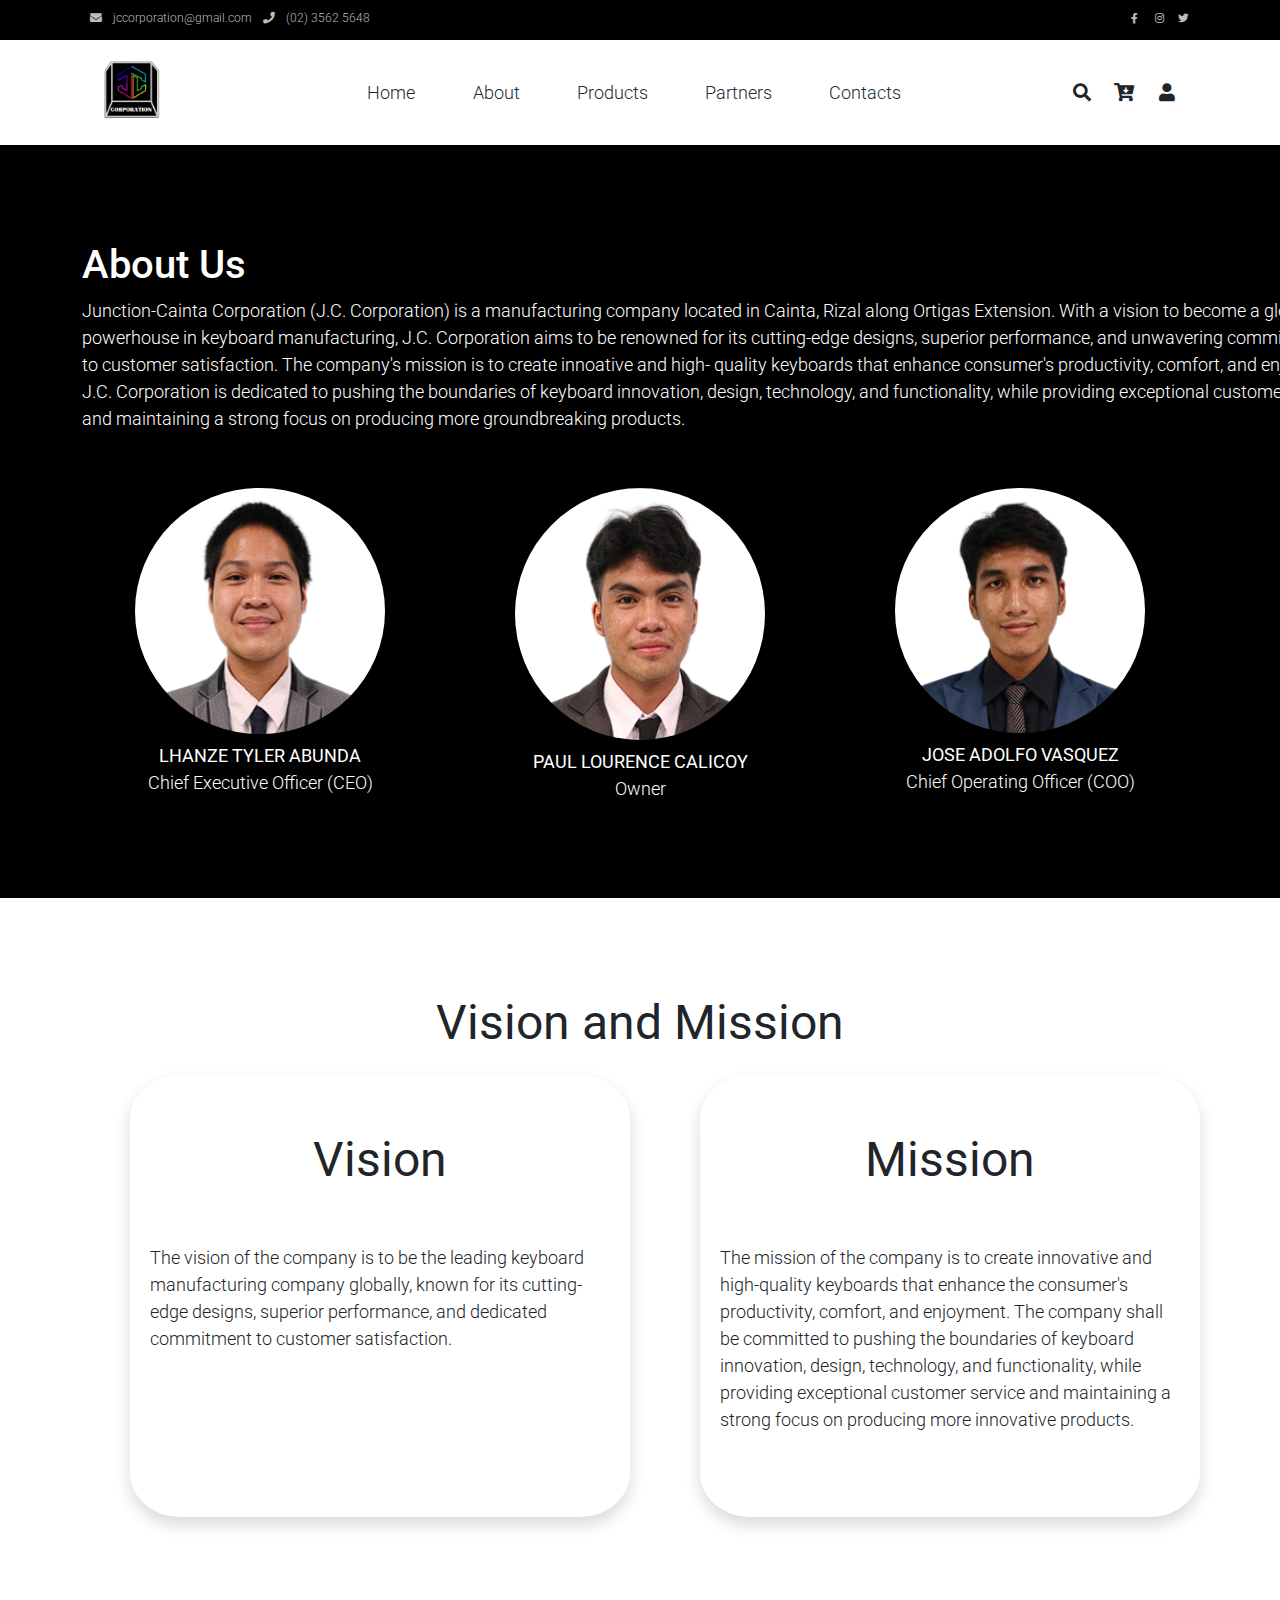
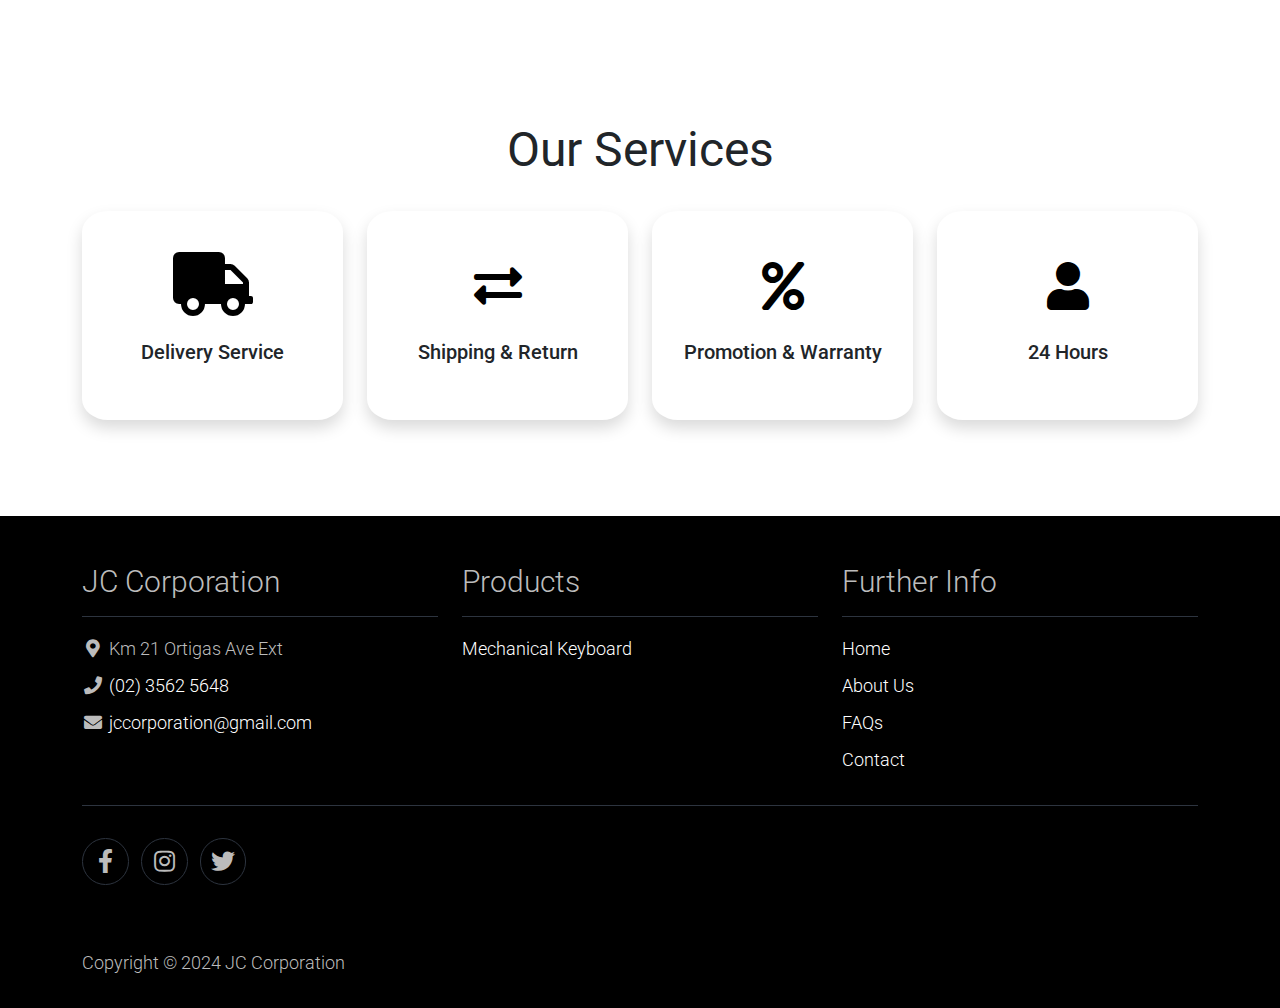
==== commit b9290323: "About.html" ====
--- a/About.html
+++ b/About.html
@@ -282,7 +282,7 @@
                     <ul class="list-unstyled text-light footer-link-list">
                         <li>
                             <i class="fas fa-map-marker-alt fa-fw"></i>
-                            Junction-Cainta Rizal
+                            Km 21 Ortigas Ave Ext
                         </li>
                         <li>
                             <i class="fa fa-phone fa-fw"></i>
@@ -381,6 +381,14 @@
             prevScrollpos = currentScrollPos;
         };
     </script>
+<script src="//cdn.conveythis.com/javascript/conveythis-initializer.js"></script>
+<script type="text/javascript">
+	document.addEventListener("DOMContentLoaded", function(e) {
+		ConveyThis_Initializer.init({
+			api_key: "pub_8b9d3456b0d6597ae87d46a4af7d6c45"
+		});
+	});
+</script>
 
 </body>
 
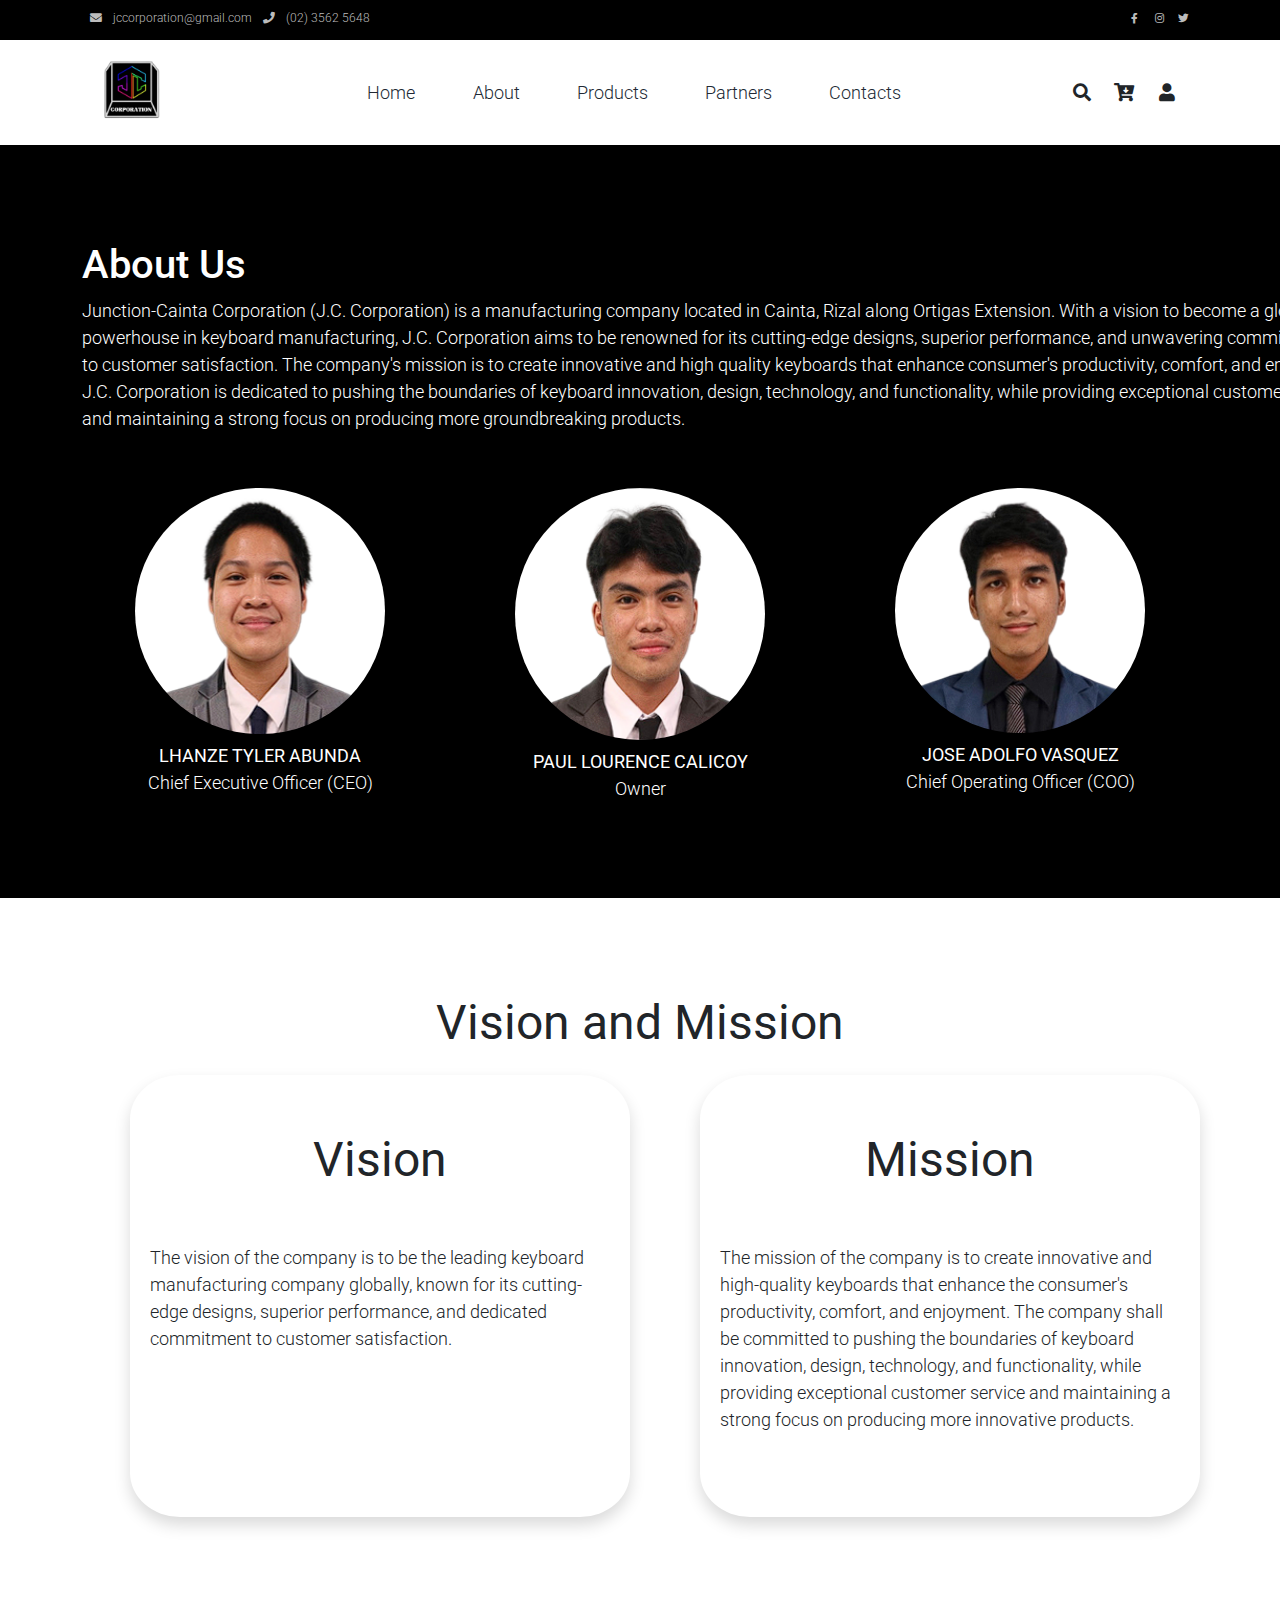
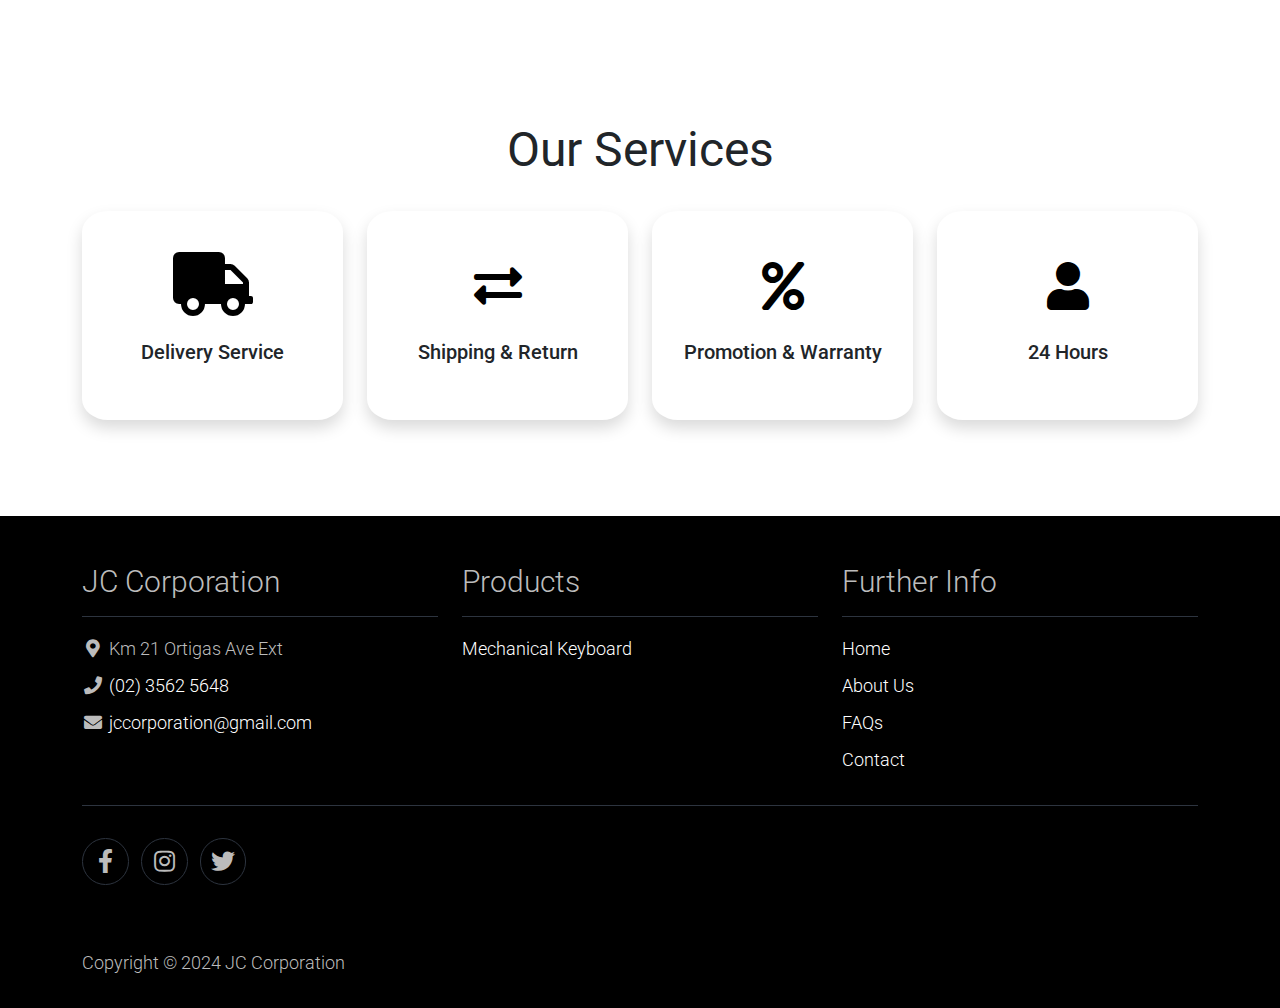
==== commit 968e21c7: "About.html" ====
--- a/About.html
+++ b/About.html
@@ -127,7 +127,7 @@
                 <p style="white-space: nowrap; margin-bottom: 40px;">
                     Junction-Cainta Corporation (J.C. Corporation) is a manufacturing company located in Cainta, Rizal along Ortigas Extension.
                     With a vision to become a global <br>powerhouse in keyboard manufacturing, J.C. Corporation aims to be renowned for its cutting-edge designs,
-                    superior performance, and unwavering commitment <br>to customer satisfaction. The company's mission is to create innoative and high- 
+                    superior performance, and unwavering commitment <br>to customer satisfaction. The company's mission is to create innovative and high 
                     quality keyboards that enhance consumer's productivity, comfort, and enjoyment. <br> J.C. Corporation is dedicated to pushing the boundaries of 
                     keyboard innovation, design, technology, and functionality, while providing exceptional customer service <br> and maintaining a strong focus on producing 
                     more groundbreaking products.
@@ -305,10 +305,10 @@
                 <div class="col-md-4 pt-5">
                     <h2 class="h2 text-light border-bottom pb-3 border-light">Further Info</h2>
                     <ul class="list-unstyled text-light footer-link-list">
-                        <li><a class="text-decoration-none" href="#">Home</a></li>
-                        <li><a class="text-decoration-none" href="#">About Us</a></li>
+                        <li><a class="text-decoration-none" href="index.html">Home</a></li>
+                        <li><a class="text-decoration-none" href="About.html">About Us</a></li>
                         <li><a class="text-decoration-none" href="#">FAQs</a></li>
-                        <li><a class="text-decoration-none" href="#">Contact</a></li>
+                        <li><a class="text-decoration-none" href="Contacts.html">Contact</a></li>
                     </ul>
                 </div>
 
